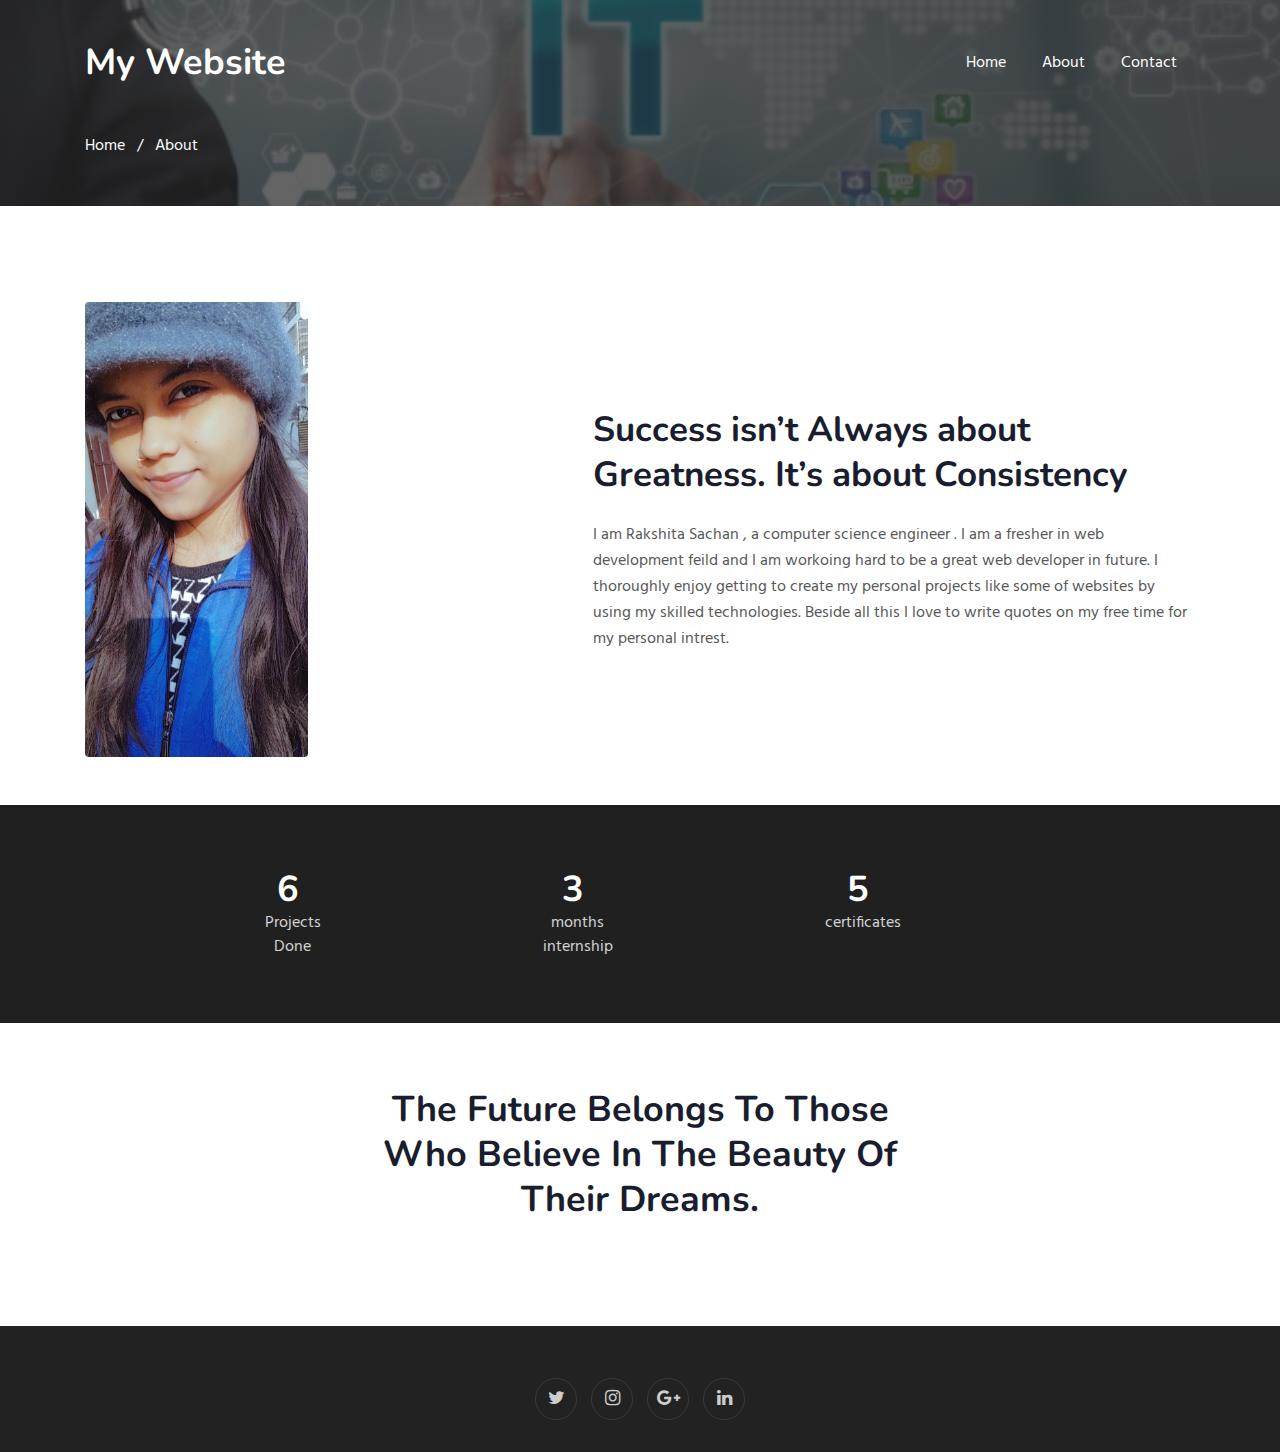
==== about.html @ 17adb057 "Initial commit" ====
<!--
Author: W3layouts
Author URL: http://w3layouts.com
-->
<!doctype html>
<html lang="en">
  <head>
    <!-- Required meta tags -->
    <meta charset="utf-8">
    <meta name="viewport" content="width=device-width, initial-scale=1, shrink-to-fit=no">

    <title>My Website a Personal Portfolio</title>
    <!-- web fonts -->
    <link href="//fonts.googleapis.com/css?family=Nunito:400,600,700,800,900&display=swap" rel="stylesheet">
    <link href="//fonts.googleapis.com/css?family=Hind&display=swap" rel="stylesheet">
    <!-- //web fonts -->
    <!-- Template CSS -->
    <link rel="stylesheet" href="assets/css/style-starter.css">
  </head>
  <body>

<section class="w3l-bootstrap-header">
  <nav class="navbar navbar-expand-lg navbar-light py-lg-3 py-2">
    <div class="container">
      <a class="navbar-brand" href="index.html"> My Website</a>
      <!-- if logo is image enable this   
    <a class="navbar-brand" href="#index.php">
        <img src="image-path" alt="Your logo" title="Your logo" style="height:35px;" />
    </a> -->
      <button class="navbar-toggler" type="button" data-toggle="collapse" data-target="#navbarSupportedContent"
        aria-controls="navbarSupportedContent" aria-expanded="false" aria-label="Toggle navigation">
        <span class="navbar-toggler-icon fa fa-bars"></span>
      </button>

      <div class="collapse navbar-collapse" id="navbarSupportedContent">
        <ul class="navbar-nav ml-auto">
          <li class="nav-item">
            <a class="nav-link" href="index.html">Home</a>
          </li>
          <li class="nav-item">
            <a class="nav-link" href="about.html">About</a>
          </li>
       
         
        
          <li class="nav-item">
            <a class="nav-link" href="contact.html">Contact</a>
          </li>
        </ul>
        
      </div>
    </div>
  </nav>
</section>
<section class="w3l-about-breadcrum">
  <div class="breadcrum-bg">
    <div class="container py-5">
      <p><a href="index.html">Home</a> &nbsp; / &nbsp; About</p>
     </div>
  </div>
</section>
<!-- w3l-content-photo-5 -->
<div class="w3l-content-photo-5 py-5" id="about">
	<div class="content-main pt-lg-5 pt-md-3 pb-0">
		<div class="container">
			<div class="row">
				<div class="col-lg-5 content-photo">
					<a href="#"><img src="assets/images/img5.jpg" class="img-fluid" alt="content-photo" ></a>
				</div>
				<div class="col-lg-7 content-left mt-lg-0 mt-5 pl-lg-5">
					<h3>Success isn’t Always about Greatness. It’s about Consistency</h3>
					<p class="mb-0">I am Rakshita Sachan , a computer science engineer . I am a fresher in web development feild and I am workoing hard to be a great web developer in future. I thoroughly enjoy getting to create my personal projects like some of websites by using my skilled technologies.
            Beside all this I love to write quotes on my free time for my personal intrest.  </p>
			
				</div>
			</div>
		</div>
	</div>
</div>
<!-- //w3l-content-photo-5 -->
<!-- home page service grids -->

<!-- specifications -->
<section class="w3l-specifications-9">
    <div class="main-w3 py-5" id="stats">
        <div class="container py-md-3">
            
           <div class="main-cont-wthree-fea row ">
                
                <div class="grids-speci1 midd-eff-spe col-lg-3 col-6">
                    <div class="spec-2 text-center">
                  
                    <h3 class="title-spe">6</h3>
                    <p>Projects Done</p>
                    </div>
                </div>
                <div class="grids-speci1 las-but col-lg-3 col-6  mt-lg-0 mt-4">
                    <div class="spec-2 text-center">
                    
                    <h3 class="title-spe">3 </h3>
                    <p>months internship</p>
                    </div>
                </div>
                <div class="grids-speci1 las-t col-lg-3 col-6  mt-lg-0 mt-4">
                    <div class="spec-2 text-center">
                     
                        <h3 class="title-spe">5 </h3>
                        <p>certificates</p>
                        </div>
                    </div>
            </div>
            
        </div>
    </div>
    <!-- //specifications -->
</section>
<section class="w3l-subscribe" id="subscribe">
  <div class="main-host py-5 text-center">
    <div class="container py-lg-3">
      <div class="grids-forms">
        
        <div class="main-midd">
          <h3 class="global-title mx-auto">The future belongs to those who believe in the beauty of their dreams.</h3>
        </div>
        
  </div>
</section>
 
 <!-- grids block 5 -->
 <section class="w3l-footer-29-main" id="footer">
  <div class="footer-29 text-center">
      <div class="container">
        
        <div class="main-social-footer-29">
                    
          <a href="https://twitter.com/RakshitaSachan" class="twitter"><span class="fa fa-twitter"></span></a>
          <a href="https://instagram.com/_r.a.k.s.h.i.i.i_0?igshid=YmMyMTA2M2Y=" class="instagram"><span class="fa fa-instagram"></span></a>
          <a href="mailto: rakshitasachan@gmail.com" class="google-plus"><span class="fa fa-google-plus"></span></a>
          <a href="https://www.linkedin.com/in/rakshita-sachan-43b443237/" class="linkedin"><span class="fa fa-linkedin"></span></a>
      </div>
         
      </div>
  </div>
   <!-- move top -->
  <button onclick="topFunction()" id="movetop" title="Go to top">
              <span class="fa fa-angle-up"></span>
                 </button>
                 <script>
                     // When the user scrolls down 20px from the top of the document, show the button
                     window.onscroll = function () {
                         scrollFunction()
                     };
              
                     function scrollFunction() {
                         if (document.body.scrollTop > 20 || document.documentElement.scrollTop > 20) {
                             document.getElementById("movetop").style.display = "block";
                         } else {
                             document.getElementById("movetop").style.display = "none";
                         }
                     }
              
                     // When the user clicks on the button, scroll to the top of the document
                     function topFunction() {
                         document.body.scrollTop = 0;
                         document.documentElement.scrollTop = 0;
                     }
                 </script>
                 <!-- /move top -->
</section>
<!-- // grids block 5 -->
<script src="assets/js/jquery-3.3.1.min.js"></script>
<!-- //footer-28 block -->
</section>

<script>
    $(function () {
      $('.navbar-toggler').click(function () {
        $('body').toggleClass('noscroll');
      })
    });
  </script>
  <!-- jQuery first, then Popper.js, then Bootstrap JS -->
  <script src="https://code.jquery.com/jquery-3.4.1.slim.min.js"
    integrity="sha384-J6qa4849blE2+poT4WnyKhv5vZF5SrPo0iEjwBvKU7imGFAV0wwj1yYfoRSJoZ+n" crossorigin="anonymous">
  </script>
  
  <script src="https://stackpath.bootstrapcdn.com/bootstrap/4.4.1/js/bootstrap.min.js"
    integrity="sha384-wfSDF2E50Y2D1uUdj0O3uMBJnjuUD4Ih7YwaYd1iqfktj0Uod8GCExl3Og8ifwB6" crossorigin="anonymous">
  </script>

<!-- Smooth scrolling -->



</body>

</html>
<!-- // grids block 5 -->
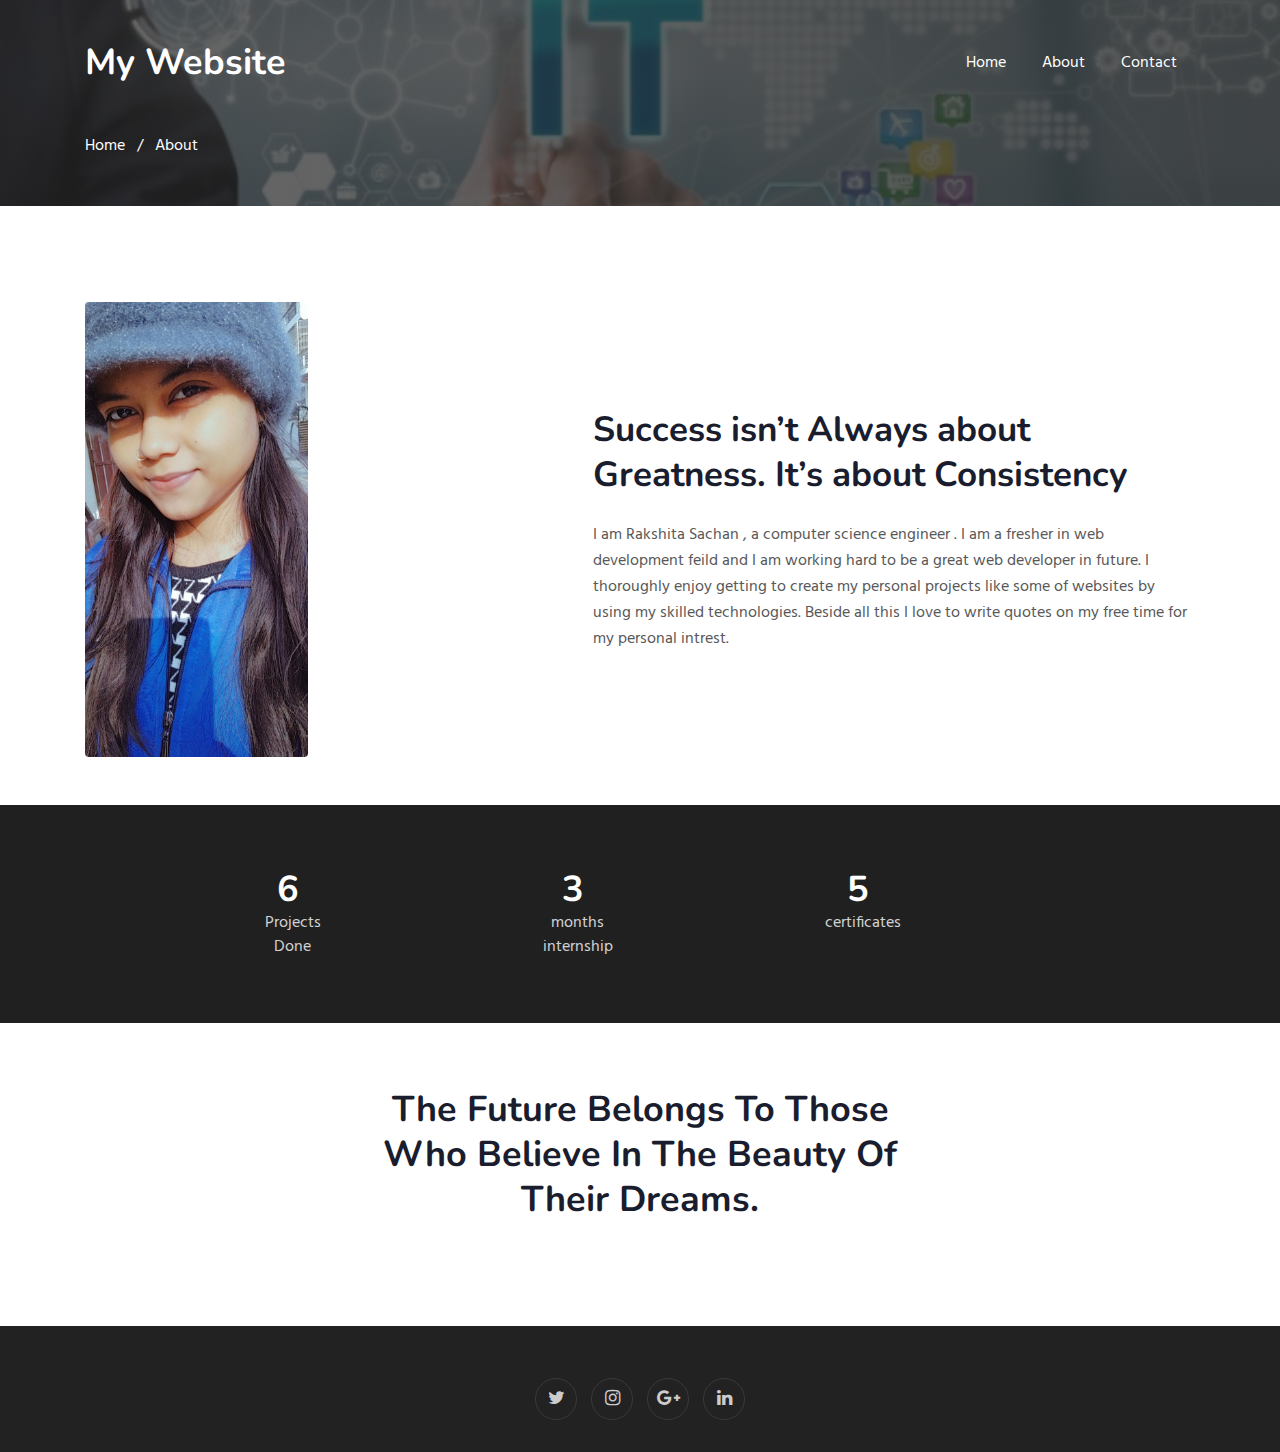
==== commit e0f9f78c: "Update about.html" ====
--- a/about.html
+++ b/about.html
@@ -69,7 +69,7 @@
 				</div>
 				<div class="col-lg-7 content-left mt-lg-0 mt-5 pl-lg-5">
 					<h3>Success isn’t Always about Greatness. It’s about Consistency</h3>
-					<p class="mb-0">I am Rakshita Sachan , a computer science engineer . I am a fresher in web development feild and I am workoing hard to be a great web developer in future. I thoroughly enjoy getting to create my personal projects like some of websites by using my skilled technologies.
+					<p class="mb-0">I am Rakshita Sachan , a computer science engineer . I am a fresher in web development feild and I am working hard to be a great web developer in future. I thoroughly enjoy getting to create my personal projects like some of websites by using my skilled technologies.
             Beside all this I love to write quotes on my free time for my personal intrest.  </p>
 			
 				</div>
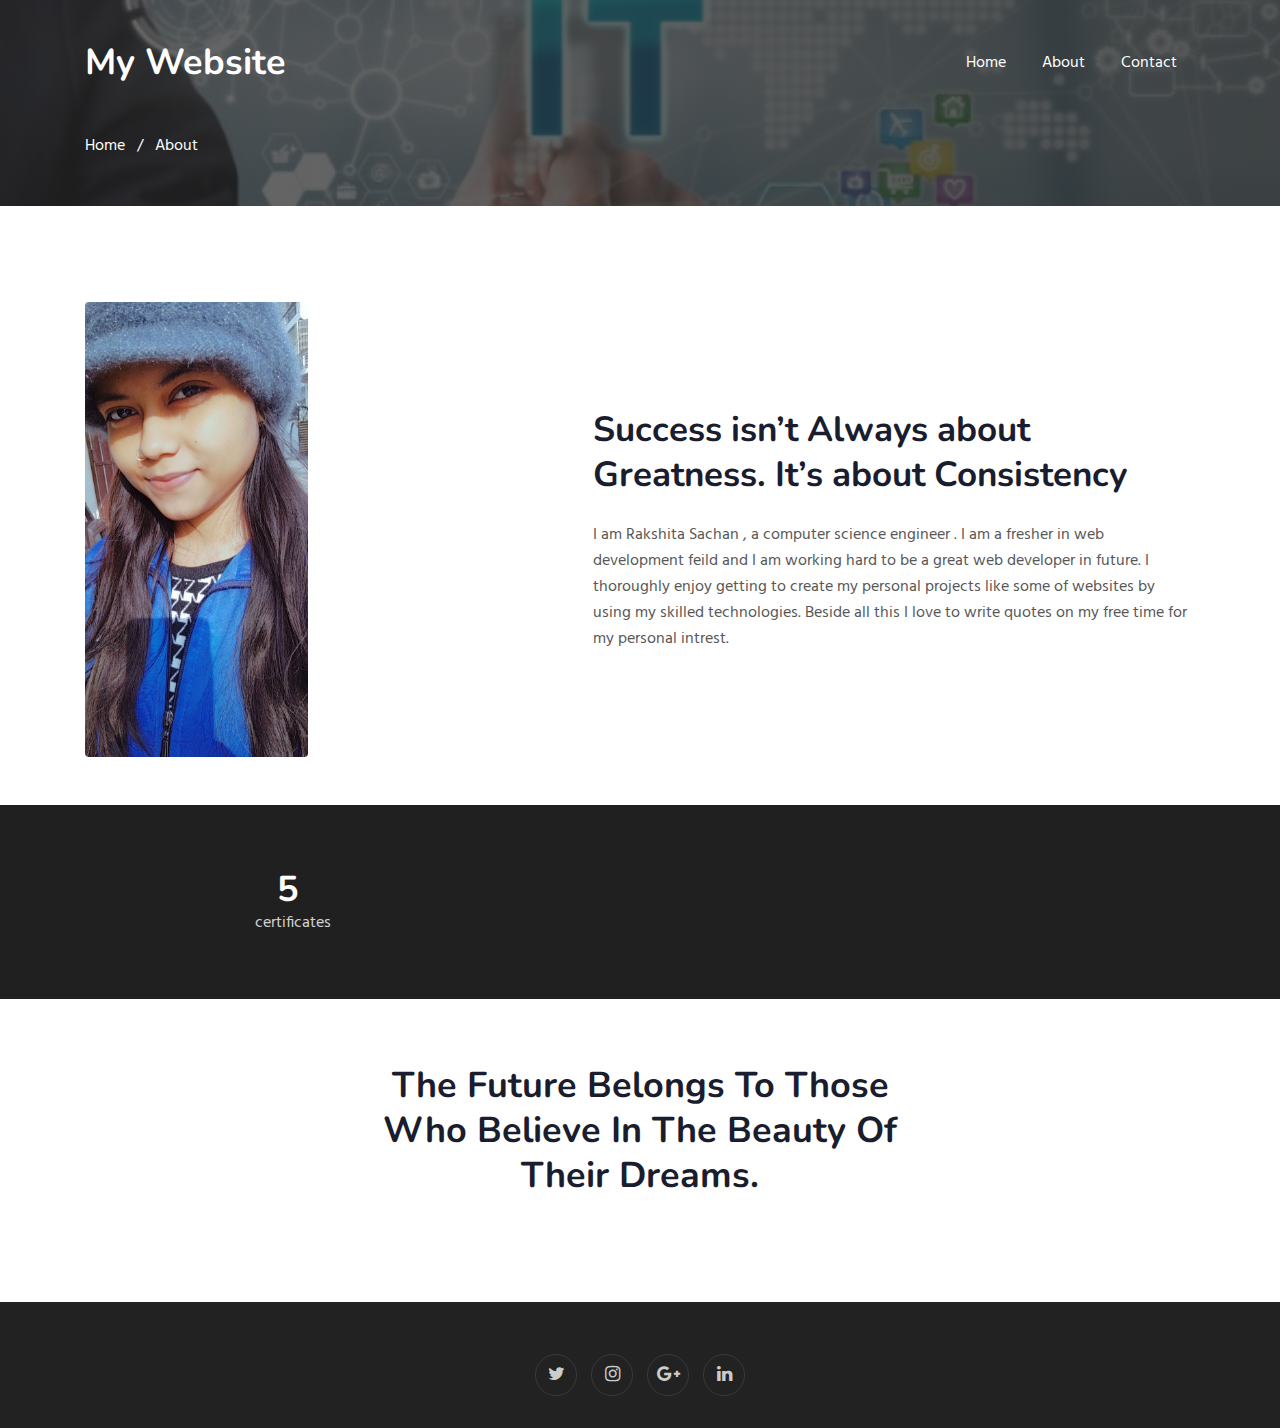
==== commit 9e37af9a: "Update about.html" ====
--- a/about.html
+++ b/about.html
@@ -86,21 +86,7 @@
         <div class="container py-md-3">
             
            <div class="main-cont-wthree-fea row ">
-                
-                <div class="grids-speci1 midd-eff-spe col-lg-3 col-6">
-                    <div class="spec-2 text-center">
-                  
-                    <h3 class="title-spe">6</h3>
-                    <p>Projects Done</p>
-                    </div>
-                </div>
-                <div class="grids-speci1 las-but col-lg-3 col-6  mt-lg-0 mt-4">
-                    <div class="spec-2 text-center">
-                    
-                    <h3 class="title-spe">3 </h3>
-                    <p>months internship</p>
-                    </div>
-                </div>
+              
                 <div class="grids-speci1 las-t col-lg-3 col-6  mt-lg-0 mt-4">
                     <div class="spec-2 text-center">
                      
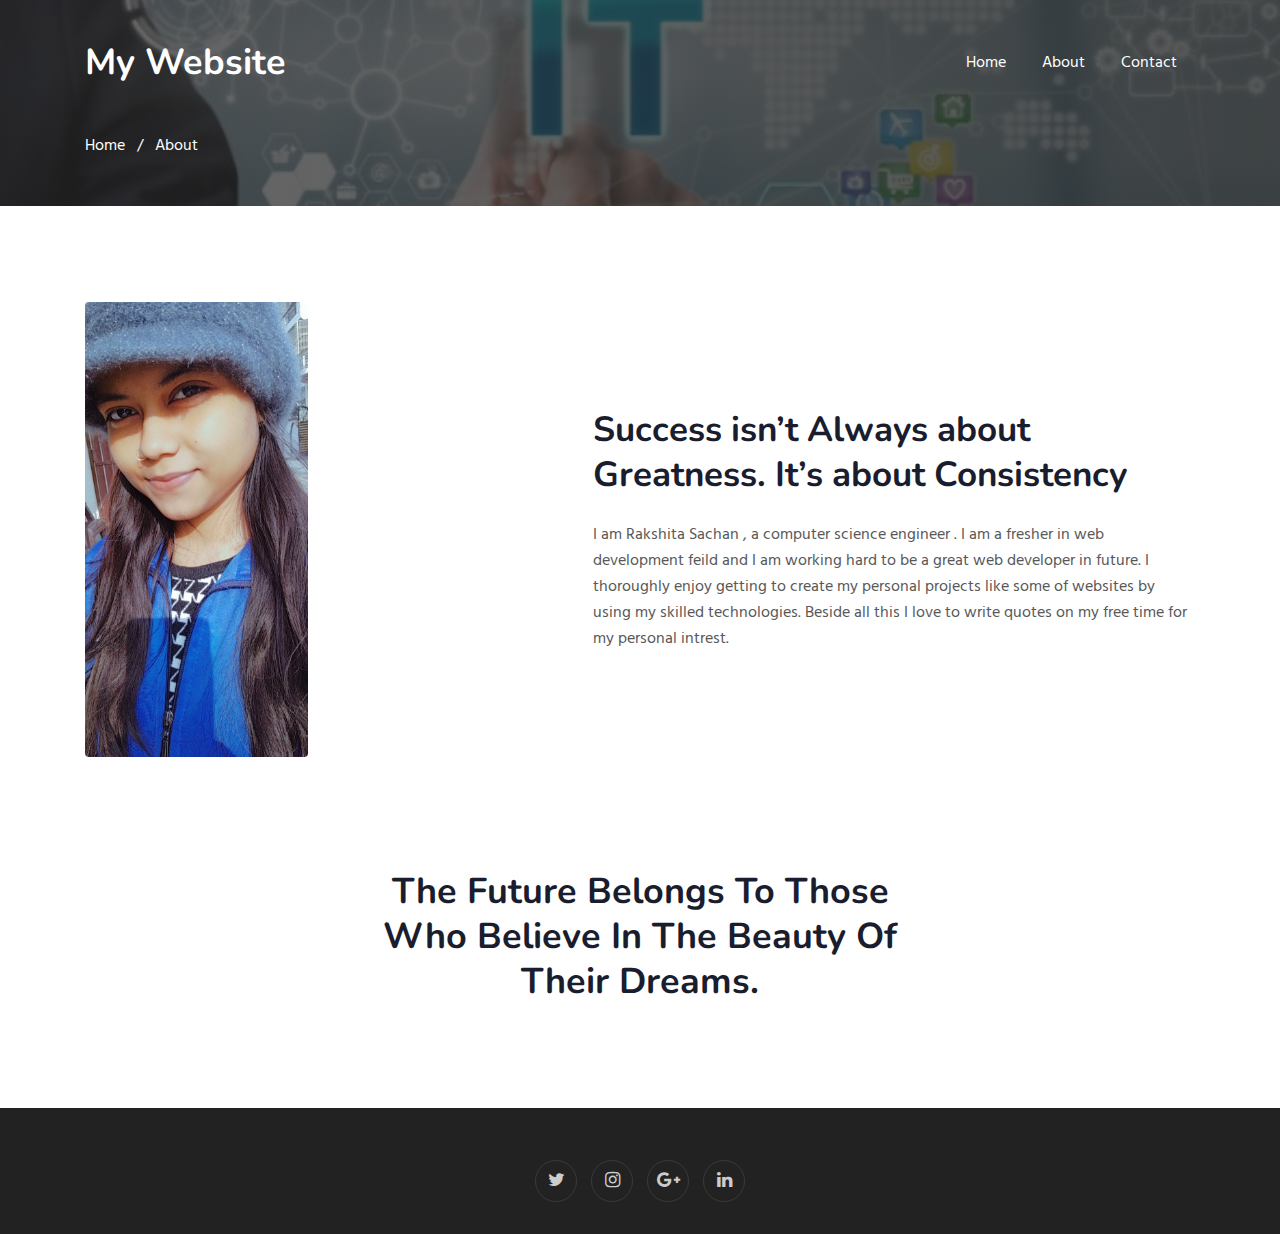
==== commit cb0a2787: "Update about.html" ====
--- a/about.html
+++ b/about.html
@@ -80,25 +80,7 @@
 <!-- //w3l-content-photo-5 -->
 <!-- home page service grids -->
 
-<!-- specifications -->
-<section class="w3l-specifications-9">
-    <div class="main-w3 py-5" id="stats">
-        <div class="container py-md-3">
-            
-           <div class="main-cont-wthree-fea row ">
-              
-                <div class="grids-speci1 las-t col-lg-3 col-6  mt-lg-0 mt-4">
-                    <div class="spec-2 text-center">
-                     
-                        <h3 class="title-spe">5 </h3>
-                        <p>certificates</p>
-                        </div>
-                    </div>
-            </div>
-            
-        </div>
-    </div>
-    <!-- //specifications -->
+
 </section>
 <section class="w3l-subscribe" id="subscribe">
   <div class="main-host py-5 text-center">
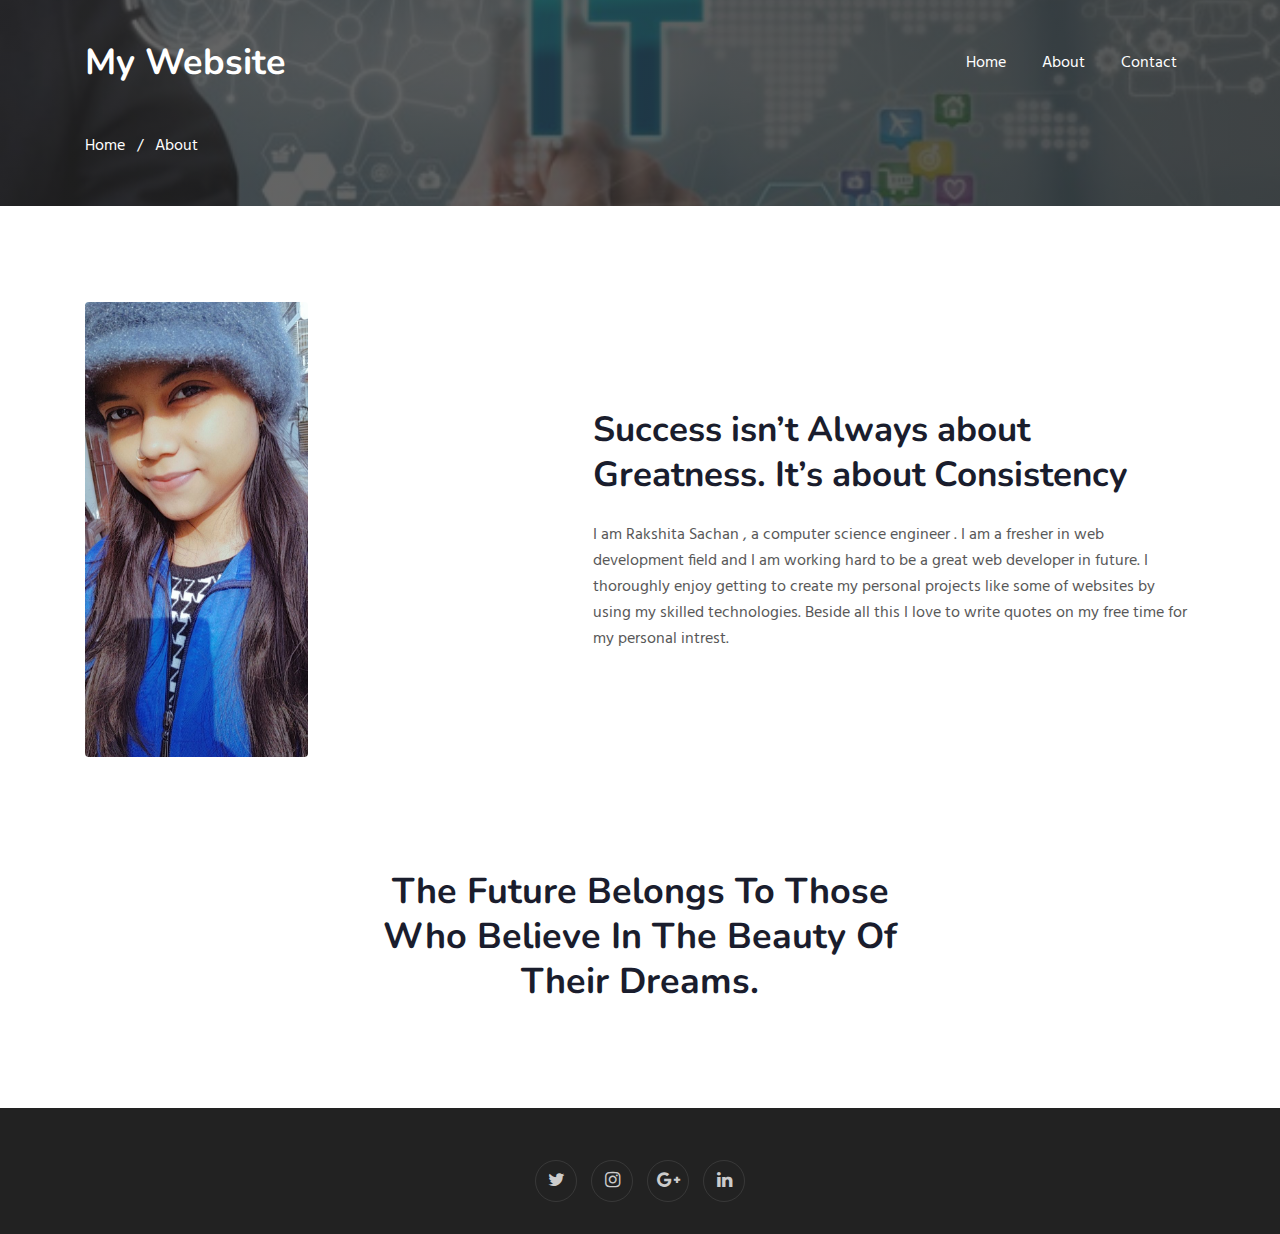
==== commit 0bedb942: "Update about.html" ====
--- a/about.html
+++ b/about.html
@@ -69,7 +69,7 @@
 				</div>
 				<div class="col-lg-7 content-left mt-lg-0 mt-5 pl-lg-5">
 					<h3>Success isn’t Always about Greatness. It’s about Consistency</h3>
-					<p class="mb-0">I am Rakshita Sachan , a computer science engineer . I am a fresher in web development feild and I am working hard to be a great web developer in future. I thoroughly enjoy getting to create my personal projects like some of websites by using my skilled technologies.
+					<p class="mb-0">I am Rakshita Sachan , a computer science engineer . I am a fresher in web development field and I am working hard to be a great web developer in future. I thoroughly enjoy getting to create my personal projects like some of websites by using my skilled technologies.
             Beside all this I love to write quotes on my free time for my personal intrest.  </p>
 			
 				</div>
